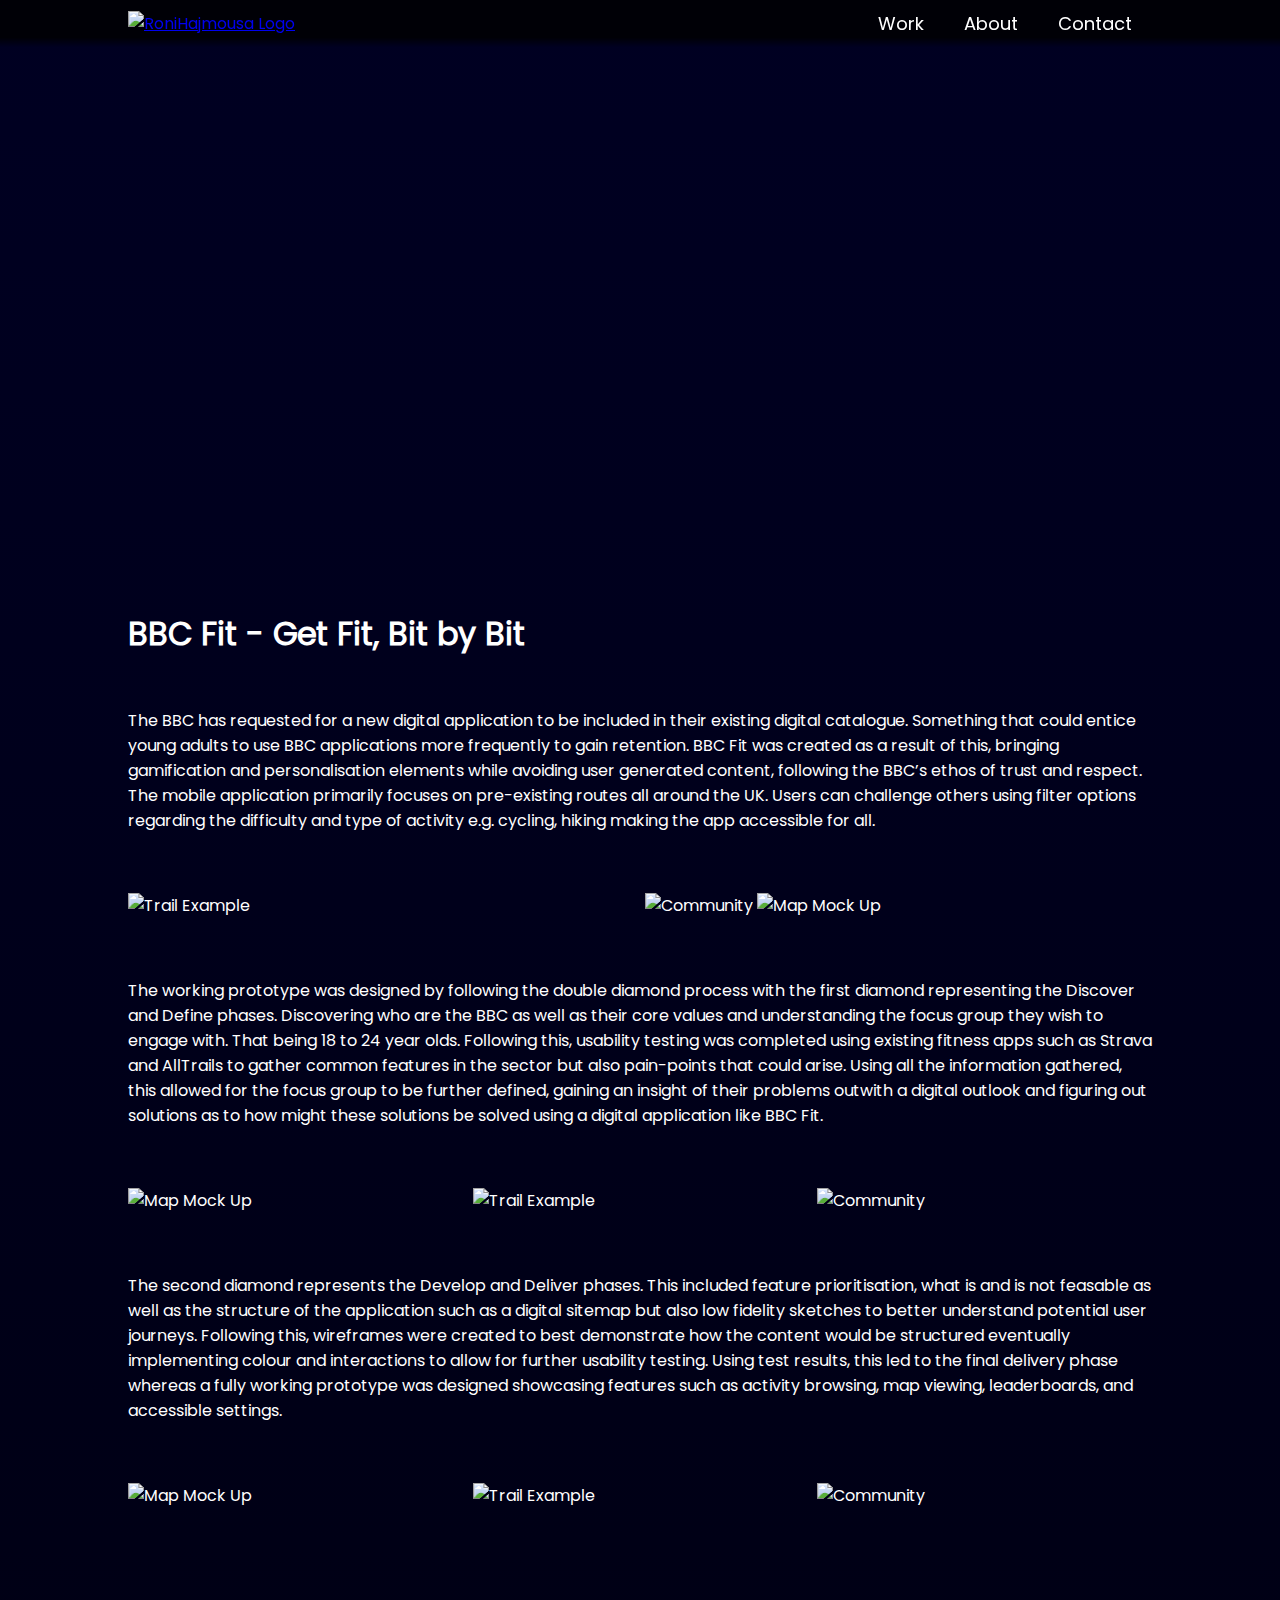
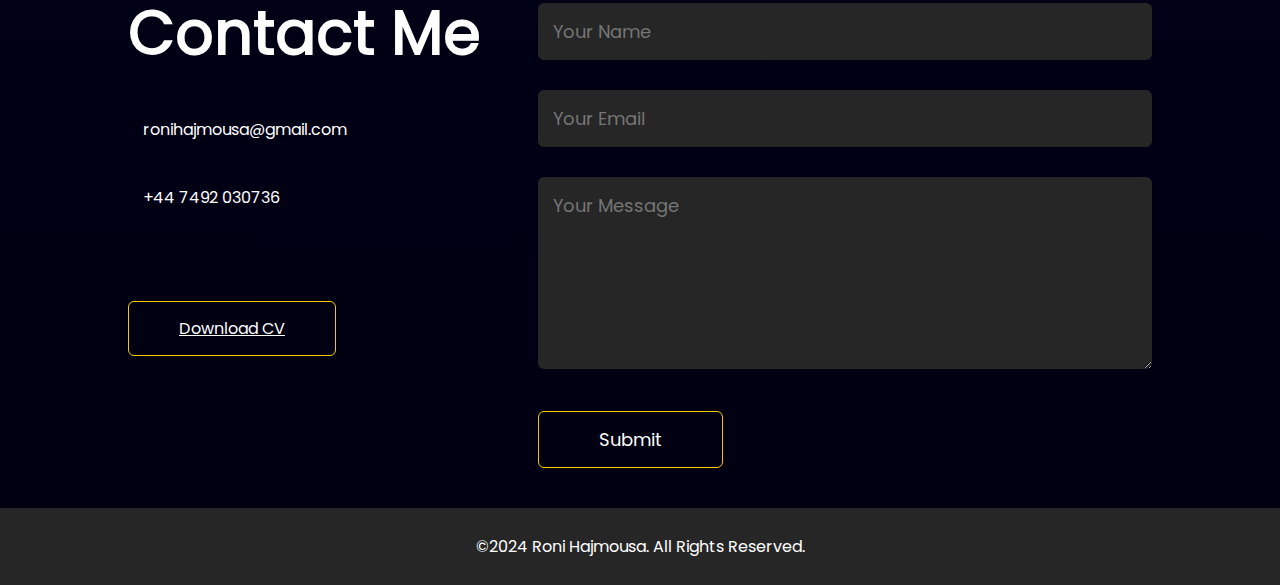
==== BBCFit.html @ 36709178 "Update BBCFit.html" ====
<!DOCTYPE html>
<html lang="en">
<head>
    <meta charset="UTF-8">
    <meta http-equiv="X-UA-Compatible" content="IE=edge">
    <meta name="viewport" content="width=device-width, initial-scale=1.0">
    <title>BBCFit</title>
    <link rel="icon" href="TutorialImages/OWL.ico" type="image/x-icon">
    <link rel="stylesheet" href="FA/all.min.css">
<link rel="stylesheet" href="FA/fontawesome.min.css">
    <link rel="stylesheet" href="style.css"> <!-- Link to your existing CSS file -->
    <style>
        /* Additional CSS for image size adjustment */
        img {
            max-width: 100%; /* Ensure the image doesn't exceed the width of its container */
            height: auto; /* Maintain the aspect ratio of the image */
        }

        .image-container {
    display: grid;
    grid-template-columns: repeat(auto-fit, minmax(200px, 1fr)); /* Create a responsive grid layout with columns */
    gap: 10px; /* Add some space between grid items */
}

.image-container img {
    max-width: 100%; /* Ensure the image doesn't exceed the width of its container */
    height: auto; /* Maintain the aspect ratio of the image */
    object-fit: cover; /* Ensure the image covers the container without stretching */
}
    </style>
</head>

<body>

    <div id="headercasestudy">
        <div class="container">
            <nav>
                <a href="index.html">
                    <img src="RoniHajmousa Primary Logo White.png" class="logo" alt="RoniHajmousa Logo">
                </a>
                
                <ul id="sidemenu">
                    <li><a href="index.html">Work</a></li>
                    <li><a href="index.html">About</a></li>
                    <li><a href="#contact">Contact</a></li>
                
                        
                    
                    <i class="fa-solid fa-xmark" onclick="closemenu()"></i>
                </ul>
                <i class="fa-solid fa-bars" onclick="openmenu()"></i>
            </nav>
        </div>
    </div>
    <main>
        <section id="case-study">
            <div class="cover-container">
                
            </div>
            <div class="container">
            
            <h1 class="case-study-title">BBC Fit - Get Fit, Bit by Bit</h1>
            <div class="case-study-content">
                
                <p class="case-study-description">The BBC has requested for a new
                    digital application to be included
                    in their existing digital catalogue. 
                    Something that could entice young
                    adults to use BBC applications 
                    more frequently to gain retention.
                    BBC Fit was created as a result of
                    this, bringing gamification and 
                    personalisation elements while 
                    avoiding user generated content,
                    following the BBC’s ethos of trust
                    and respect.
                    The mobile application primarily
                    focuses on pre-existing routes all
                    around the UK. Users can challenge
                    others using filter options regarding 
                    the difficulty and type of activity e.g.
                    cycling, hiking making the app 
                    accessible for all.
                </p>
                

                <div class="image-container">
                    <img src="TutorialImages/BBCTargetDemo.png" alt="Trail Example">
                    <div class="stacked-images">
                        <img src="TutorialImages/BBCCatalogue.png" alt="Community">
                        <img src="TutorialImages/BBCValues.png" alt="Map Mock Up">
                    </div>
                </div>

                    
                <p>The working prototype was designed by following
                     the double diamond process with the first diamond
                     representing the Discover and Define phases. Discovering
                     who are the BBC as well as their core values
                    and understanding the focus group they wish 
                    to engage with. That being 18 to 24 year olds.
                Following this, usability testing was completed using existing 
            fitness apps such as Strava and AllTrails to gather common features
        in the sector but also pain-points that could arise. Using all the information
    gathered, this allowed for the focus group to be further defined, gaining an insight 
of their problems outwith a digital outlook and figuring out solutions as to how might these 
solutions be solved using a digital application like BBC Fit.</p>

<div class="image-container">
    <img src="TutorialImages/BBCFITJTBD.png" alt="Map Mock Up" style="width: 75%;">
    <img src="TutorialImages/BBCMoscow.png" alt="Trail Example" style="width: 82%;">
    <img src="TutorialImages/BBCHMW.png" alt="Community" width="200%;">
</div>



    

                <p>The second diamond represents the Develop and Deliver phases. This included feature prioritisation, what is and is not
                    feasable as well as the structure of the application such as a digital sitemap but also low fidelity sketches to better 
                understand potential user journeys. Following this, wireframes were created to best demonstrate how the content would be structured
            eventually implementing colour and interactions to allow for further usability testing. Using test results, this led to the final delivery phase 
        whereas a fully working prototype was designed showcasing features such as activity browsing, map viewing, leaderboards, and accessible settings. </p>
        <div class="image-container">
            <img src="TutorialImages/map.png" alt="Map Mock Up">
            <img src="TutorialImages/campsies.png" alt="Trail Example">
            <img src="TutorialImages/community.png" alt="Community">
            </div>
            </div>
        </div>
    </section>
</main>

<div id="contact">
    <div class="container">
        <div class="row">
            <div class="contact-left">
                <h1 class="sub-title">
                    Contact Me
                </h1>
                <p> <i class="fa-solid fa-paper-plane"></i>ronihajmousa@gmail.com</p>
                <p> <i class="fa-solid fa-phone"></i>+44 7492 030736</p>
                <div class="social-icons">
                    <a href="https://www.linkedin.com/in/roni-h/"><i class="fa-brands fa-linkedin"></i></a>
                    
                </div>
                <a href="TutorialImages/my-cv.pdf" download class="btn btn2">Download CV</a>
            </div>
            <div class="contact-right">
                <form name="submit-to-google-sheet">
                    <input type="Name" name="Name" placeholder="Your Name" required>
                    <input type="email" name="Email" placeholder="Your Email" required>
                    <textarea name="Message" rows="6" placeholder="Your Message"></textarea>
                    <button type="submit" class="btn btn2">Submit</button>
                </form>
                <span id="msg"></span>
            </div>
        </div>
    </div>
    <div class="copyright">
<p> ©2024 Roni Hajmousa. All Rights Reserved.</p>
    </div>
</div>
<script>

var tablinks = document.getElementsByClassName("tab-links");
var tabcontents = document.getElementsByClassName("tab-contents");

function opentab(tabname){
    for(tablink of tablinks){
        tablink.classList.remove("active-link");
    }

    for(tabcontent of tabcontents){
        tabcontent.classList.remove("active-tab");
    }
    event.currentTarget.classList.add("active-link");
    document.getElementById(tabname).classList.add("active-tab");
}

</script>

<script>
    
var sidemeu = document.getElementById("sidemenu");

function openmenu(){
    sidemeu.style.right = "0";
}

function closemenu(){
    sidemeu.style.right = "-200px"
}


</script>
<script>
    const scriptURL = 'https://script.google.com/macros/s/AKfycbxd4_9CkOvnsh57xebx1O3gXsqgkL1bqS4C4Mtm1vnSpFZajzHrcx751F_Z0kZy-jzW/exec'
    const form = document.forms['submit-to-google-sheet']
    const msg = document.getElementById("msg")
  
    form.addEventListener('submit', e => {
      e.preventDefault()
      fetch(scriptURL, { method: 'POST', body: new FormData(form)})
        .then(response => {
            msg.innerHTML = "Message sent successfully"
            setTimeout(function(){
                msg.innerHTML = ""
            },5000)
            form.reset()
        })
        .catch(error => console.error('Error!', error.message))
    })
    
  </script>


</body>
</html>
---- style.css ----
* {
    margin: 0;
    padding: 0;
    font-family: 'Poppins', sans-serif;
    box-sizing: border-box;
}

@font-face {
    font-family: 'Poppins';
    src: url('../Poppins/Poppins-Bold.ttf') format('truetype');
    /* Add additional font formats and font weights/styles if necessary */
}

@font-face {
    font-family: 'Poppins';
    src: url('../Poppins/Poppins-Regular.ttf') format('truetype');
    font-weight: normal;
}

.case-study-title {
    font-weight: bold;
}

/* Target the h1 elements within .header-text and make them bold */
.header-text h1 {
    font-weight: bold;
}

/* Target the h1 elements with class .sub-title and make them bold */
.sub-title {
    font-weight: bold;
}


body {
    font-family: 'Poppins', sans-serif;
    /* Add other body styles here */
}

p {
    font-weight: normal; /* Set paragraph text to regular weight */
    /* Add other paragraph styles here */
}


html{
    scroll-behavior: smooth;
}

body {
    background: linear-gradient(to bottom, #000022, #000011);
    color: #fff;
}

#header {
    
    padding-top: 20px;
    width: 100%;
    height: 100vh;
    background-image: url(RoniSmile.png);
    background-size: 25%;
    background-repeat: no-repeat;
    background-position-x: 900px;
    background-position-y: center;
}

#headercasestudy {
    position: fixed;
    top: 0;
    left: 0;
    width: 100%;
    z-index: 1000;
    background: linear-gradient(to bottom, rgba(0, 0, 0, 0.8) 80%, rgba(0, 0, 0, 0)); /* Adjust the position of the color stops */
}




.container {
    padding: 10px 10%;
}

nav {
    display: flex;
    align-items: center;
    justify-content: space-between;
    flex-wrap: wrap;
}

.logo {
    width: 200px;
    z-index: 1001; /* Ensure the logo appears above the gradient background */
}

nav ul {
    display: flex;
    align-items: center;
}

nav ul li {
    list-style: none;
    margin: 0 20px;
}

nav ul li a {
    color: #fff;
    text-decoration: none;
    font-size: 18px;
    position: relative;
    z-index: 1001; /* Ensure the nav links appear above the gradient background */
}


nav ul li a::after{
    content: '';
    width: 0;
    height: 3px;
    background:  #f6c900;
    position: absolute;
    left: 0;
    bottom: -6px;
    transition: 0.5s;
}

nav ul li a:hover::after{
    width: 100%;
}

.header-text{
    margin-top: 20%;
    font-size: 22px;
}

.header-text h1{
    font-size: 60px;
    margin-top: 20px;
}

.header-text h1 span {
    color: #f6c900;
}

/* ----about---- */

#about{
    padding: 100px 0;
    color: #ababab;

}

.row{
    display: flex;
    justify-content: space-between;
    flex-wrap: wrap;
}

.about-col-1{
    flex-basis: 35%;
}

.about-col-1 img{
    width: 100%;
    border-radius: 15px;
}

.about-col-2{
flex-basis: 60%;
}

.sub-title{
    font-size: 60px;
    font-weight: 600;
    color: #fff;
}

.tab-titles{
    display: flex;
    margin: 20px 0 40px;
}

.tab-links{
    margin-right: 50px;
    font-size: 18px;
    font-weight: 500;
    cursor: pointer;
    position: relative;

}

.tab-links::after{
    content: '';
    width: 0;
    height: 3px;
    background: #f6c900;
    position: absolute;
    left: 0;
    bottom: -8px;
    transition: 0.5s;
}

.tab-links.active-link::after{
    width: 50%;
}

.tab-contents ul li{
    list-style: none;
    margin: 10px 0;
}

.tab-contents ul li span{
    color: #ebc000;
    font-size: 14px;
}

.tab-contents{
    display: none;
}

.tab-contents.active-tab{
    display: block;
}



/* ----portfolio---- */
#portfolio {
    padding: 0px 0;
}

.work-list {
    display: grid;
    grid-template-columns: repeat(2, 1fr);
    gap: 20px;
    margin-top: 50px;
}

.work-container {
    width: 100%;
}

.work {
    position: relative;
    overflow: hidden;
}

.work img {
    width: 100%;
    height: auto;
    object-fit: cover;
    display: block;
    transition: transform 0.5s;
    position: relative;
    border: 1px solid #f6c900;
}

.overlay {
    position: absolute;
    top: 0;
    left: 0;
    width: 100%;
    height: 100%;
    background-color: rgba(242, 173, 0, 0.8); /* Yellow solid layer with opacity */
    display: flex;
    align-items: center;
    justify-content: center;
    opacity: 0;
    transition: opacity 0.3s;
    clip-path: inset(0); /* Ensures the overlay covers the entire image */
}

.work:hover .overlay {
    opacity: 1; /* Show the overlay on hover */
}

.description {
    text-align: center;
    color: #fff;
    font-size: 40px;
    font-weight: bold;
    position: absolute;
    top: 50%;
    left: 50%;
    transform: translate(-50%, -50%);
    z-index: 1; /* Ensure the text appears above the overlay */
    opacity: 0;
    transition: opacity 0.3s;
}

.work:hover .description {
    opacity: 1; /* Fade in the description text on hover */
}

.description h3 {
    margin: 0;
    padding: 10px;
    color: white; /* Set the text color to white */
    display: inline-block; /* Ensures the gradient covers the entire text */
    position: relative;
    font-weight: bold;
    letter-spacing: 1px;

}






.layer {
    width: 100%;
    height: 0;
    border-radius: 10px;
    position: absolute;
    left: 0;
    bottom: 0;
    overflow: hidden;
    display: flex;
    align-items: center;
    justify-content: center;
    flex-direction: column;
    padding: 0 40px;
    text-align: center;
    font-size: 14px;
    opacity: 0; /* Hidden by default */
    transition: opacity 0.3s ease-in-out;
}

.layer h3 {
    font-weight: 500;
    margin-bottom: 20px;
}

.work:hover img {
    transform: scale(1.03);
}










/* ----contact-left---- */

.contact-left{
    flex-basis: 35%;
}

.contact-right{
    flex-basis: 60%;
}

.contact-left p{
    margin-top: 30px;
}

.contact-left p i{
    color: #fff;
    margin-right: 15px;
    font-size: 25px;
}

.social-icons a{
text-decoration: none;
font-size: 30px;
margin-top: 30px;
margin-right: 15px;
color: #ababab;
display: inline-block;
transition: 0.5s;
}

.social-icons a:hover{
    color: #f6c900;

    transform: translateY(-5px);
}

.btn{
    display: block;
    margin: 50px auto;
    width: fit-content;
    border: 1px solid #f6c900;
    padding: 14px 50px;
    border-radius: 6px;
    color: #fff;
    transition: background 0.5s;
}

.btn:hover{
    background: #f6c900;
}

.btn.btn2{
    display: inline-block;
    border: 1px solid #f6c900;
}

.contact-right form{
    width: 100%;
}

form input, form textarea{
    width: 100%;
    border: 0;
    outline: none;
    background: #262626;
    padding: 15px;
    margin: 15px 0;
    color: #fff;
    font-size: 18px;
    border-radius: 6px;
}

form .btn2{
    padding: 14px 60px;
    font-size: 18px;
    margin-top: 20px;
    cursor: pointer;
}

form .btn.btn2 {
    padding: 14px 60px;
    font-size: 18px;
    margin-top: 20px;
    cursor: pointer;
    background-color: transparent;
    border: 1px solid #f6c900; /* Add border to maintain consistency with the non-hover state */
    color: #fff; /* Text color */
    transition: background-color 0.3s; /* Add smooth transition for color change */
}

/* Add hover state */
form .btn.btn2:hover {
    background-color: #f6c900; /* Change background color to yellow on hover */
}

.copyright{
    width: 100%;
    text-align: center;
    padding: 26px 0;
    background: #262626;
font-weight: 300;
margin-top: 20px;
}


.cover-container {
    background-image: url('TutorialImages/BBCCOVER.png'); /* Replace 'TutorialImages/BBCFitNotionCover3.png' with the path to your cover image */
    background-size: cover;
    background-position: bottom;
    height: 600px; /* Adjust the height of the cover container as needed */
    width: 100%; /* Stretch the cover container across the screen */
    display: flex;
    align-items: center;
    justify-content: center;
    color: white; /* Set the text color to white to ensure visibility */
    text-align: center;
    padding-top: 10px; /* Add space between the image and the title */
}

.cover-container2 {
    background-image: url('TutorialImages/JARSPACECOVER.png'); /* Replace 'TutorialImages/BBCFitNotionCover3.png' with the path to your cover image */
    background-size: cover;
    background-position: center;
    height: 600px; /* Adjust the height of the cover container as needed */
    width: 100%; /* Stretch the cover container across the screen */
    display: flex;
    align-items: center;
    justify-content: center;
    color: white; /* Set the text color to white to ensure visibility */
    text-align: center;
    padding-top: 10px; /* Add space between the image and the title */
}

.cover-container3 {
    background-image: url('TutorialImages/TCPCover.jpg'); /* Replace 'TutorialImages/BBCFitNotionCover3.png' with the path to your cover image */
    background-size: cover;
    background-position-y: 60%;
    height: 600px; /* Adjust the height of the cover container as needed */
    width: 110%; /* Stretch the cover container across the screen */
    display: flex;
    align-items: center;
    justify-content: center;
    color: white; /* Set the text color to white to ensure visibility */
    text-align: center;
    padding-top: 10px; /* Add space between the image and the title */
}


.case-study-title {
    font-size: 2rem; /* Adjust the font size of the title as needed */
    margin-bottom: 50px; /* Add space between the title and the cover image */
}

.case-study-description {
    margin-bottom: 50px; /* Add space between the paragraph and the image container */
}

.image-container {
    margin-top: 60px;
    margin-bottom: 60px;
}



.vertical-stack {
    display: block; /* Make the images block elements */
    margin-bottom: 10px; /* Add space between stacked images */
}


/* -------------------- css for small screens -------------------- */

nav .fa-solid{
display: none;
}

@media only screen and (max-width: 600px) {
    #header{
        background-image: url(TutorialImages/phone-background.png);
    }
    .header-text{
        margin-top: 100%;
        font-size: 16px;
    }

    .header-text h1{
        font-size: 30px;
    }

    nav .fa-solid{
        display: block;
        font-size: 25px;
        }

        nav ul{
            background: #f6c900;
            position: fixed;
            top: 0;
            right: -200px;
            width: 200px;
            height: 100vh;
            padding-top: 50px;
            z-index: 2;
            transition: 0.3s;
        }

        nav ul li{
            display: block;
            margin: 25px;
        }

        nav ul .fa-solid{

            position: absolute;
            top: 25px;
            left: 25px;
            cursor: pointer;
        }

        .sub-title{
            font-size: 40px;
        }

        .about-col-1, .about-col-2{
            flex-basis: 100%;
        }

        .about-col-1{
            margin-bottom: 30px;

        }

        .about-col-2{
            font-size: 14px;
        }
 
        .tab-links{
            font-size: 16px;
            margin-right: 20px;
        }

        .contact-left, .contact-right{
            flex-basis: 100%;
        }

        .copyright{
            font-size: 14px;
        }

      
}

#msg{
    color: #57ff3a;
    margin-top: -40px;
    display: block;
}


.work-list {
    grid-template-columns: 1fr; /* Display case studies in a single column */
}

.work-container {
    width: 100%;
    margin-bottom: 20px; /* Add some space between case studies */
}

.work img {
    height: auto; /* Allow the height to adjust based on the aspect ratio */
}

/* -------------------- css for small screens -------------------- */

/* Your existing mobile styles... */

/* Adjustments for the case studies layout on small screens */

.work-list {
    grid-template-columns: 1fr; /* Display case studies in a single column on small screens */
}

.work-container {
    width: 100%;
    margin-bottom: 20px; /* Add some space between case studies */
}

.work img {
    height: auto; /* Allow the height to adjust based on the aspect ratio */
}

@media only screen and (min-width: 601px) {
    /* Reset styles for larger screens (desktop) */
    .work-list {
        grid-template-columns: repeat(2, 1fr); /* Set the desired grid layout for desktop */
    }

    .work-container {
        margin-bottom: 0; /* Reset margin for desktop layout */
    }

    .work img {
        
        width: 100%;
    height: 350px;
    }
}
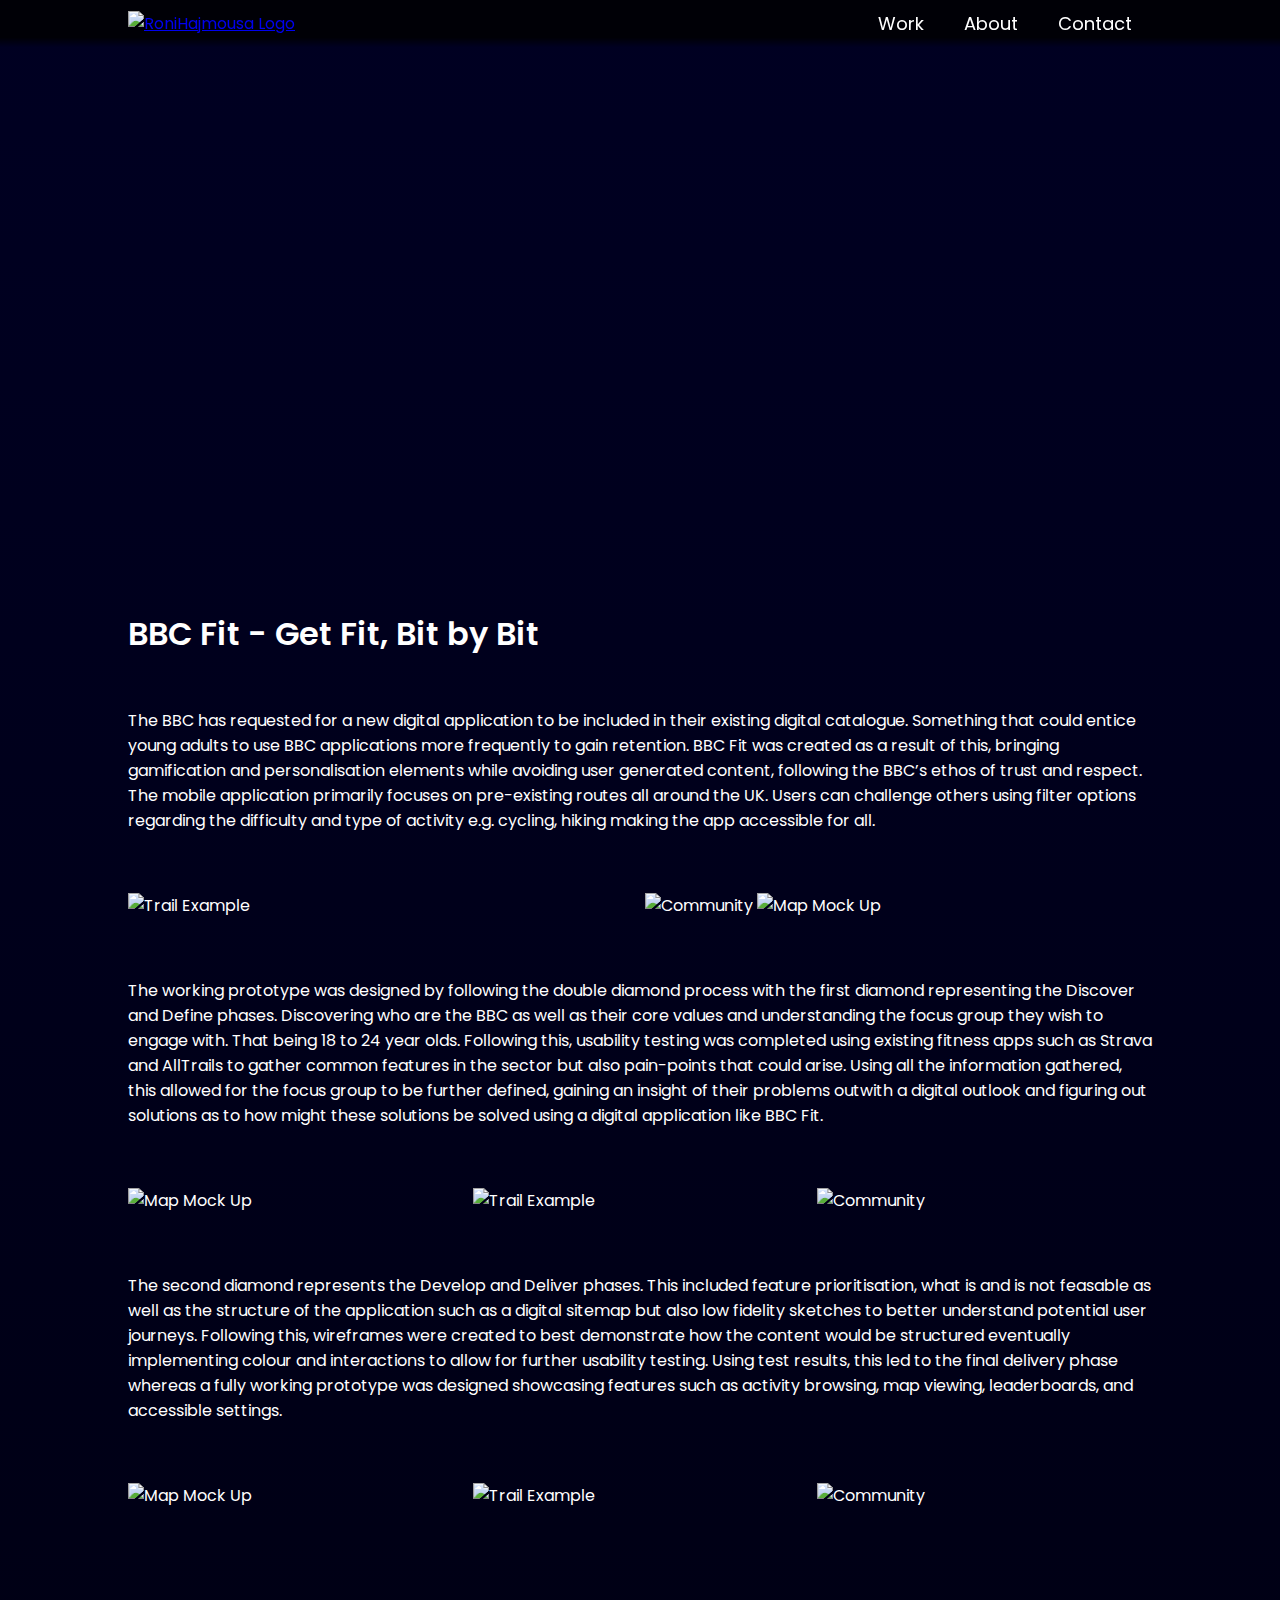
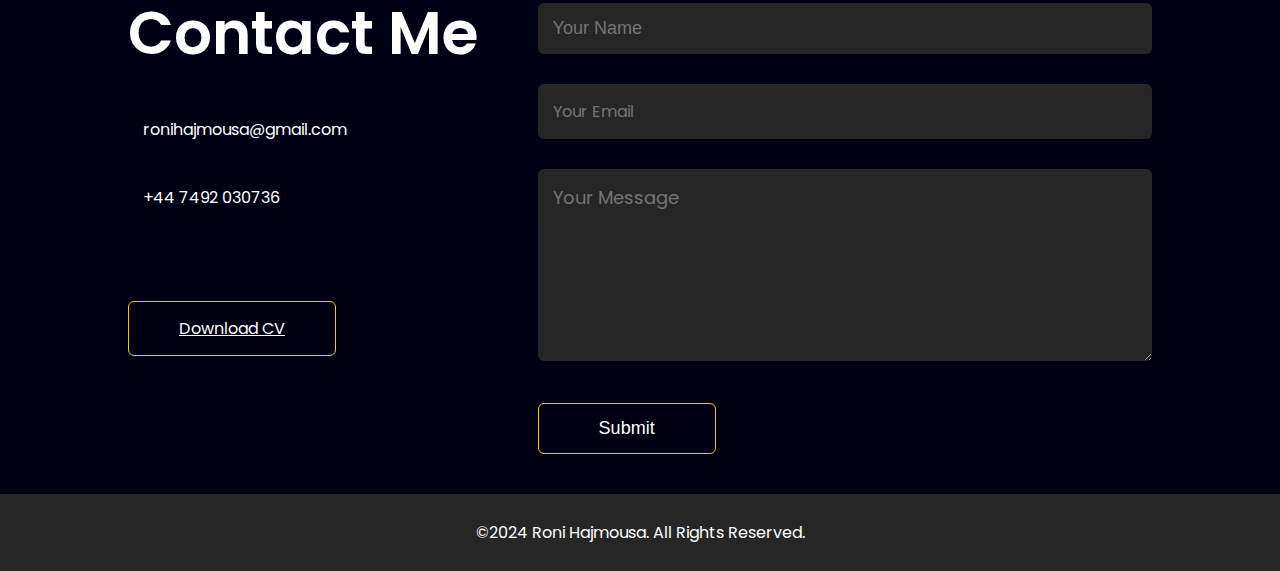
==== commit e91fbbdd: "Update BBCFit.html" ====
--- a/BBCFit.html
+++ b/BBCFit.html
@@ -40,8 +40,8 @@
                 </a>
                 
                 <ul id="sidemenu">
-                    <li><a href="index.html">Work</a></li>
-                    <li><a href="index.html">About</a></li>
+                    <li> <a href="index.html#portfolio">Work</a> </li>
+                    <li><a href="index.html#about">About</a></li>
                     <li><a href="#contact">Contact</a></li>
                 
                         
@@ -195,7 +195,7 @@
 
 </script>
 <script>
-    const scriptURL = 'https://script.google.com/macros/s/AKfycbxd4_9CkOvnsh57xebx1O3gXsqgkL1bqS4C4Mtm1vnSpFZajzHrcx751F_Z0kZy-jzW/exec'
+    const scriptURL = 'https://script.google.com/macros/s/AKfycbwV_7zX_-DeTv3DefuAd6xpLXMEobCdGFSNvoVlzsiwgGcgQIfyl1gGL2oimYpZrRxU/exec'
     const form = document.forms['submit-to-google-sheet']
     const msg = document.getElementById("msg")
   
--- a/style.css
+++ b/style.css
@@ -1,14 +1,15 @@
 * {
     margin: 0;
     padding: 0;
-    font-family: 'Poppins', sans-serif;
     box-sizing: border-box;
 }
 
+/* Define @font-face for Poppins bold */
 @font-face {
     font-family: 'Poppins';
-    src: url('../Poppins/Poppins-Bold.ttf') format('truetype');
+    src: url('../Poppins/Poppins-SemiBold.ttf') format('truetype');
     /* Add additional font formats and font weights/styles if necessary */
+    font-weight: bold; /* Specify the font weight */
 }
 
 @font-face {
@@ -17,32 +18,60 @@
     font-weight: normal;
 }
 
+input[type="text"],
+input[type="email"],
+textarea {
+    font-family: 'Poppins', Arial, sans-serif; /* Use 'Poppins' font family */
+    font-size: 16px; /* Specify your desired font size */
+    /* Add any other desired styles */
+}
+
+/* Apply Poppins bold to headings */
+h1, h2, h3 {
+    font-family: 'Poppins', sans-serif; /* Apply Poppins to headings */
+    font-weight: bold; /* Make headings bold */
+}
+
+/* Apply Poppins to paragraphs */
+p {
+    font-family: 'Poppins', sans-serif; /* Apply Poppins to paragraphs */
+    font-weight: normal;
+    /* Other paragraph styles */
+}
+
+
+
 .case-study-title {
     font-weight: bold;
 }
 
 /* Target the h1 elements within .header-text and make them bold */
 .header-text h1 {
-    font-weight: bold;
+    font-family: 'Poppins', sans-serif; /* Specify the font family */
+    font-weight: bold; /* Set the font weight to bold */
 }
 
 /* Target the h1 elements with class .sub-title and make them bold */
 .sub-title {
-    font-weight: bold;
-}
-
+    font-family: 'Poppins', sans-serif; /* Specify the font family */
+    font-weight: bold; /* Set the font weight to bold */
+}
 
 body {
     font-family: 'Poppins', sans-serif;
     /* Add other body styles here */
 }
 
+
 p {
     font-weight: normal; /* Set paragraph text to regular weight */
     /* Add other paragraph styles here */
 }
 
-
+h1 {
+    font-family: 'Poppins', sans-serif; /* Specify the font family */
+    font-weight: bold; /* Set the font weight to bold */
+}
 html{
     scroll-behavior: smooth;
 }
@@ -143,7 +172,7 @@
 /* ----about---- */
 
 #about{
-    padding: 100px 0;
+    padding: 200px 0;
     color: #ababab;
 
 }
@@ -452,6 +481,7 @@
     background-image: url('TutorialImages/BBCCOVER.png'); /* Replace 'TutorialImages/BBCFitNotionCover3.png' with the path to your cover image */
     background-size: cover;
     background-position: bottom;
+    background-repeat: no-repeat;
     height: 600px; /* Adjust the height of the cover container as needed */
     width: 100%; /* Stretch the cover container across the screen */
     display: flex;
@@ -466,6 +496,7 @@
     background-image: url('TutorialImages/JARSPACECOVER.png'); /* Replace 'TutorialImages/BBCFitNotionCover3.png' with the path to your cover image */
     background-size: cover;
     background-position: center;
+    background-repeat: no-repeat;
     height: 600px; /* Adjust the height of the cover container as needed */
     width: 100%; /* Stretch the cover container across the screen */
     display: flex;
@@ -480,8 +511,9 @@
     background-image: url('TutorialImages/TCPCover.jpg'); /* Replace 'TutorialImages/BBCFitNotionCover3.png' with the path to your cover image */
     background-size: cover;
     background-position-y: 60%;
+    background-repeat: no-repeat;
     height: 600px; /* Adjust the height of the cover container as needed */
-    width: 110%; /* Stretch the cover container across the screen */
+    width: 100%; /* Stretch the cover container across the screen */
     display: flex;
     align-items: center;
     justify-content: center;
@@ -514,15 +546,25 @@
 
 
 /* -------------------- css for small screens -------------------- */
-
-nav .fa-solid{
-display: none;
-}
+@media only screen and (min-width: 601px) {
+    /* Hide burger menu and cross icons for desktop layout */
+    nav .fa-bars,
+    nav .fa-xmark {
+        display: none;
+    }
+}
+
+
 
 @media only screen and (max-width: 600px) {
     #header{
         background-image: url(TutorialImages/phone-background.png);
     }
+
+    #sidemenu {
+        display: block;
+    }
+    
     .header-text{
         margin-top: 100%;
         font-size: 16px;
@@ -554,6 +596,17 @@
             margin: 25px;
         }
 
+        nav ul li a::after{
+            content: '';
+            width: 0;
+            height: 3px;
+            background:  #fff;
+            position: absolute;
+            left: 0;
+            bottom: -6px;
+            transition: 0.5s;
+        }
+
         nav ul .fa-solid{
 
             position: absolute;
@@ -612,8 +665,37 @@
 }
 
 .work img {
+    
     height: auto; /* Allow the height to adjust based on the aspect ratio */
 }
+
+.cover-container {
+  height: 300px; /* Adjust the height of the cover container as needed */
+    background-size: contain;
+    background-position: bottom;
+    background-repeat: no-repeat;
+
+}
+
+.cover-container2 {
+    height: 300px; /* Adjust the height of the cover container as needed */
+    background-size: contain;
+    background-position: center;
+    background-repeat: no-repeat;
+
+}
+
+.cover-container3 {
+    height: 300px; /* Adjust the height of the cover container as needed */
+    background-size: contain;
+    background-position-y: 60%;
+    background-repeat: no-repeat;
+
+}
+
+
+ 
+
 
 /* -------------------- css for small screens -------------------- */
 
@@ -631,6 +713,7 @@
 }
 
 .work img {
+    
     height: auto; /* Allow the height to adjust based on the aspect ratio */
 }
 
@@ -649,5 +732,50 @@
         width: 100%;
     height: 350px;
     }
-}
-
+
+    .cover-container {
+    background-image: url('TutorialImages/BBCCOVER.png'); /* Replace 'TutorialImages/BBCFitNotionCover3.png' with the path to your cover image */
+    background-size: cover;
+    background-position: bottom;
+    background-repeat: no-repeat;
+    height: 600px; /* Adjust the height of the cover container as needed */
+    width: 100%; /* Stretch the cover container across the screen */
+    display: flex;
+    align-items: center;
+    justify-content: center;
+    color: white; /* Set the text color to white to ensure visibility */
+    text-align: center;
+    padding-top: 10px; /* Add space between the image and the title */
+}
+
+.cover-container2 {
+    background-image: url('TutorialImages/JARSPACECOVER.png'); /* Replace 'TutorialImages/BBCFitNotionCover3.png' with the path to your cover image */
+    background-size: cover;
+    background-position: center;
+    background-repeat: no-repeat;
+    height: 600px; /* Adjust the height of the cover container as needed */
+    width: 100%; /* Stretch the cover container across the screen */
+    display: flex;
+    align-items: center;
+    justify-content: center;
+    color: white; /* Set the text color to white to ensure visibility */
+    text-align: center;
+    padding-top: 10px; /* Add space between the image and the title */
+}
+
+.cover-container3 {
+    background-image: url('TutorialImages/TCPCover.jpg'); /* Replace 'TutorialImages/BBCFitNotionCover3.png' with the path to your cover image */
+    background-size: cover;
+    background-position-y: 60%;
+    background-repeat: no-repeat;
+    height: 600px; /* Adjust the height of the cover container as needed */
+    width: 100%; /* Stretch the cover container across the screen */
+    display: flex;
+    align-items: center;
+    justify-content: center;
+    color: white; /* Set the text color to white to ensure visibility */
+    text-align: center;
+    padding-top: 10px; /* Add space between the image and the title */
+}
+}
+
